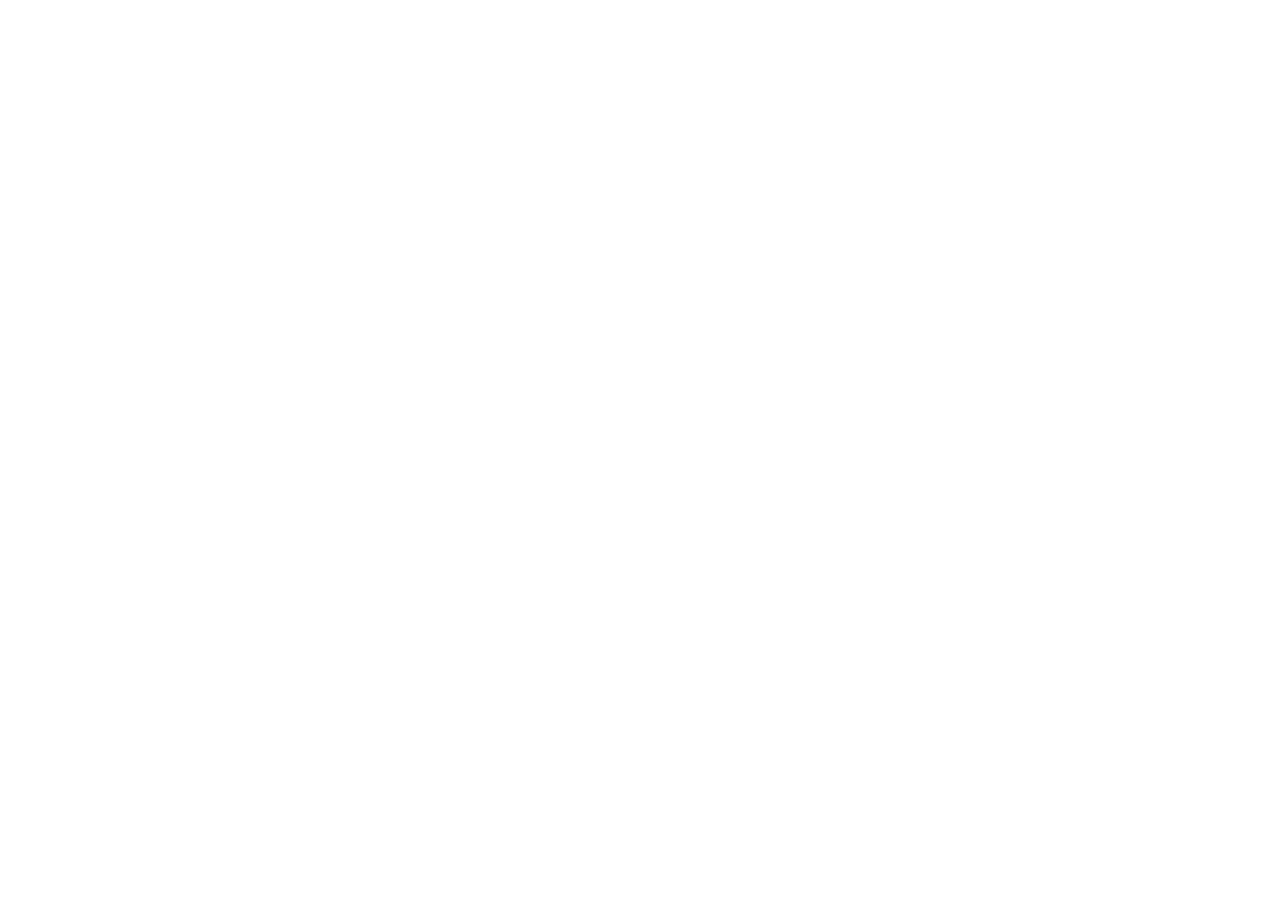
==== Index.html @ 2391a9b5 "Create Index.html" ====
<!DOCTYPE html>
<html lang="en">
<head>
    <meta charset="UTF-8">
    <meta name="viewport" content="width=device-width, initial-scale=1.0">
    <title>Document</title>
</head>
<body>
    
</body>
</html>
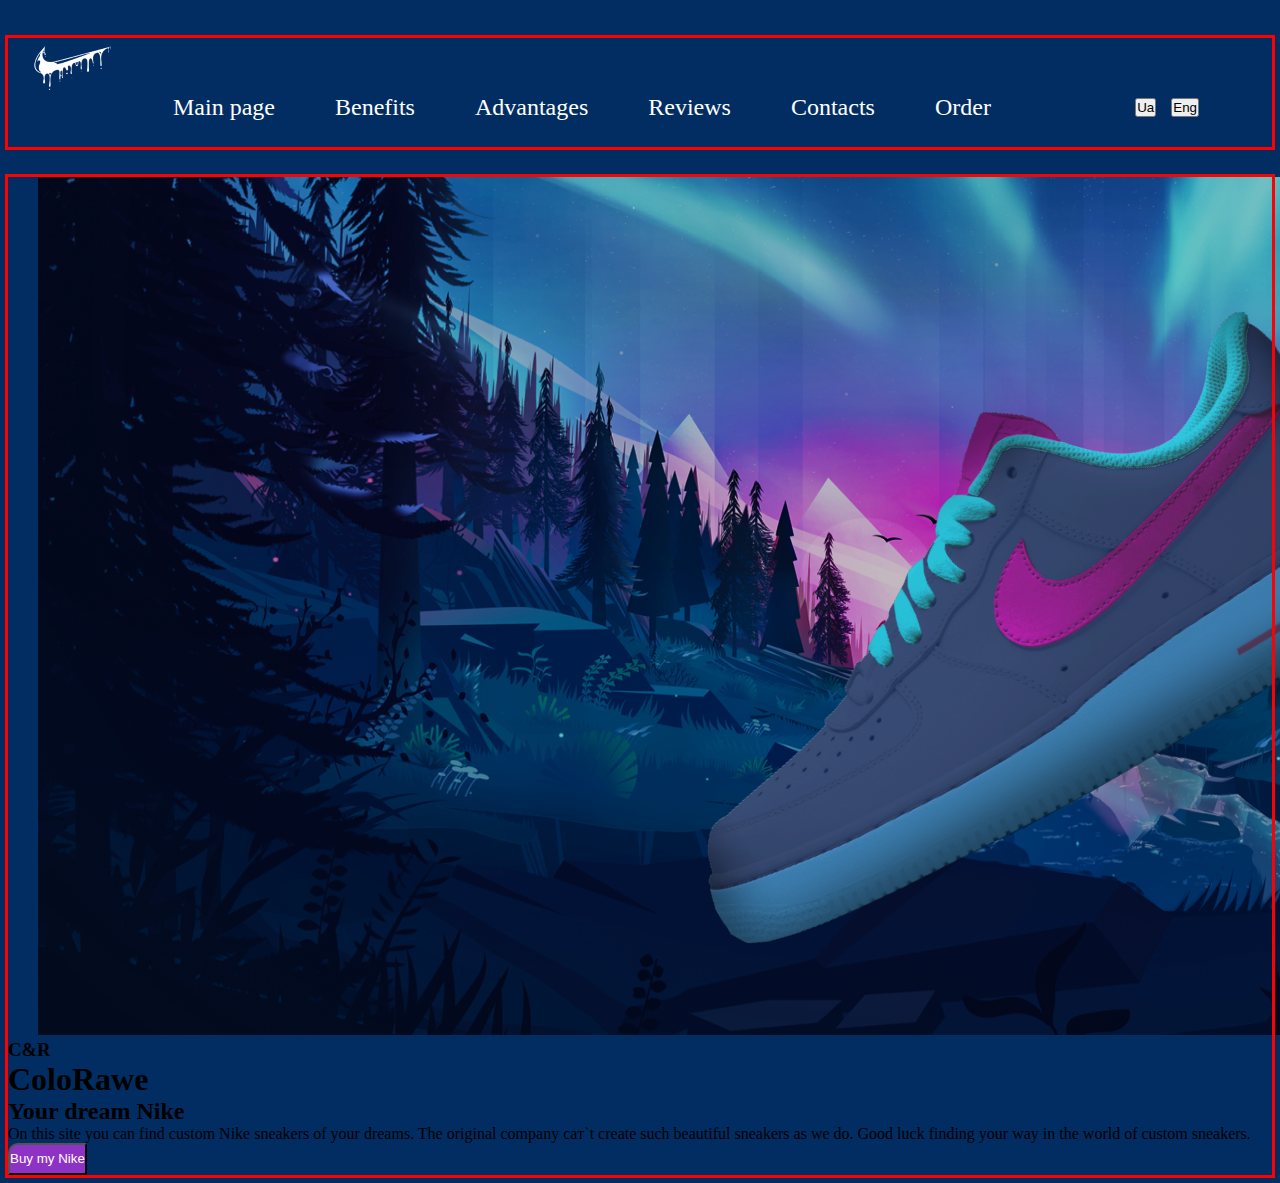
==== commit eb74dbc1: "g" ====
--- a/Index.html
+++ b/Index.html
@@ -3,9 +3,43 @@
 <head>
     <meta charset="UTF-8">
     <meta name="viewport" content="width=device-width, initial-scale=1.0">
-    <title>Document</title>
+    <link rel="stylesheet" href="./style.css">
+    <title>Nike</title>
 </head>
 <body>
+    <header class="header">
+        <div class="container">
+        <a href="./index.html" class="header-logo"> <img src="./imges/my-header-logo.png" alt="Logo"></a>
+        <nav class="header-nav">
+            <ul class="nav-item">
+                <li class="nav-list"><a href="/" class="header-link">Main page</a></li>
+                <li class="nav-list"><a href="/" class="header-link">Benefits</a></li>
+                <li class="nav-list"><a href="/" class="header-link">Advantages</a></li>
+                <li class="nav-list"><a href="/" class="header-link">Reviews</a></li>
+                <li class="nav-list"><a href="/" class="header-link">Contacts</a></li>
+                <li class="nav-list"><a href="/" class="header-link">Order</a></li>
+            </ul>
+            <ul class="header-button-list">
+                <li class="btn-list"><button>Ua</button></li>
+                <li class="btn-list"><button>Eng</button></li>
+            </ul>
+        </nav>
+    </div>
+    </header>
+    <main>
+        <div class="second-container"></div>
+        <section class="first-section">
+                 <img src="./imges/Group 37 (1) 1.png" class="main-img" alt="Nike"></a>
+                <h3 class="h3">С&R</h3>
+                <h1>ColoRawe</h1>
+                <h2>Your dream Nike</h2>
+                <p>On this site you can find custom Nike sneakers of your dreams. 
+                    The original company caт`t create such beautiful 
+                    sneakers as we do.
+                    Good luck finding your way in the world of custom sneakers.</p>
+           <button class="button-b">Buy my Nike</button>
+        </section>
+    </main>
     
 </body>
 </html>--- a/style.css
+++ b/style.css
@@ -0,0 +1,104 @@
+ul{
+    list-style: none;
+}
+a{
+    text-decoration: none;
+}
+h1,h2,h3,h4,h5,h6,p,ul,li,img,button,a,form,input,label{
+    margin: 0;
+    padding: 0;
+}
+body{
+     background-color: #012D63; 
+}
+.container{
+     width: 1450px;
+    outline: solid red;
+   margin: 0 auto;
+   padding: 0 15px;
+   
+}
+.header{
+    display: flex;
+    padding-top: 30px;
+    padding-bottom: 30px;
+    font-weight: 400;
+    font-size: 24px;
+    justify-content: space-between;
+    align-items: center;
+
+}
+.header-logo{
+    display: block;
+    width: 100px;
+    height: 60px;
+   
+}
+.nike-div{
+display: flex;
+align-items: center;
+
+}
+.header-nav{
+    display: flex;
+    align-items: center;
+    justify-content: space-between;
+    padding-right: 28px;
+}
+.nav-item{
+    display: flex;
+    gap: 30px;
+    margin-right: 74px;
+    margin-left: 150px;
+}
+.second-container{
+    padding: 0 11px;
+    width: 1450px;
+    margin: 0 auto;
+    
+}
+
+.first-section{
+ outline: solid red;
+ 
+}
+
+.nav-list{
+padding-right: 30px;
+padding-bottom: 30px;
+font-size: 24px;
+font-weight: 400;
+line-height: 1.2px;
+}
+.header-button-list{
+    display: flex;
+    gap: 15px;
+    font-weight: 400;
+    font-size: 24px;
+    line-height: 1.2px;
+    padding-bottom: 30px;
+    padding-right: 30px;
+}
+.header-link{
+    color: #ffffff;
+}
+.main-img{
+ margin-left: 30px;
+ 
+}
+.Main-nike{
+    display: flex;
+}
+.main-section{
+    display: block;
+}
+.button-b{
+    display: flex;
+    
+border-radius: 10px 0px 0px 0px;
+justify-content: center;
+line-height: 28.13px;
+background-color: #8E32C6;
+color: white;
+
+}
